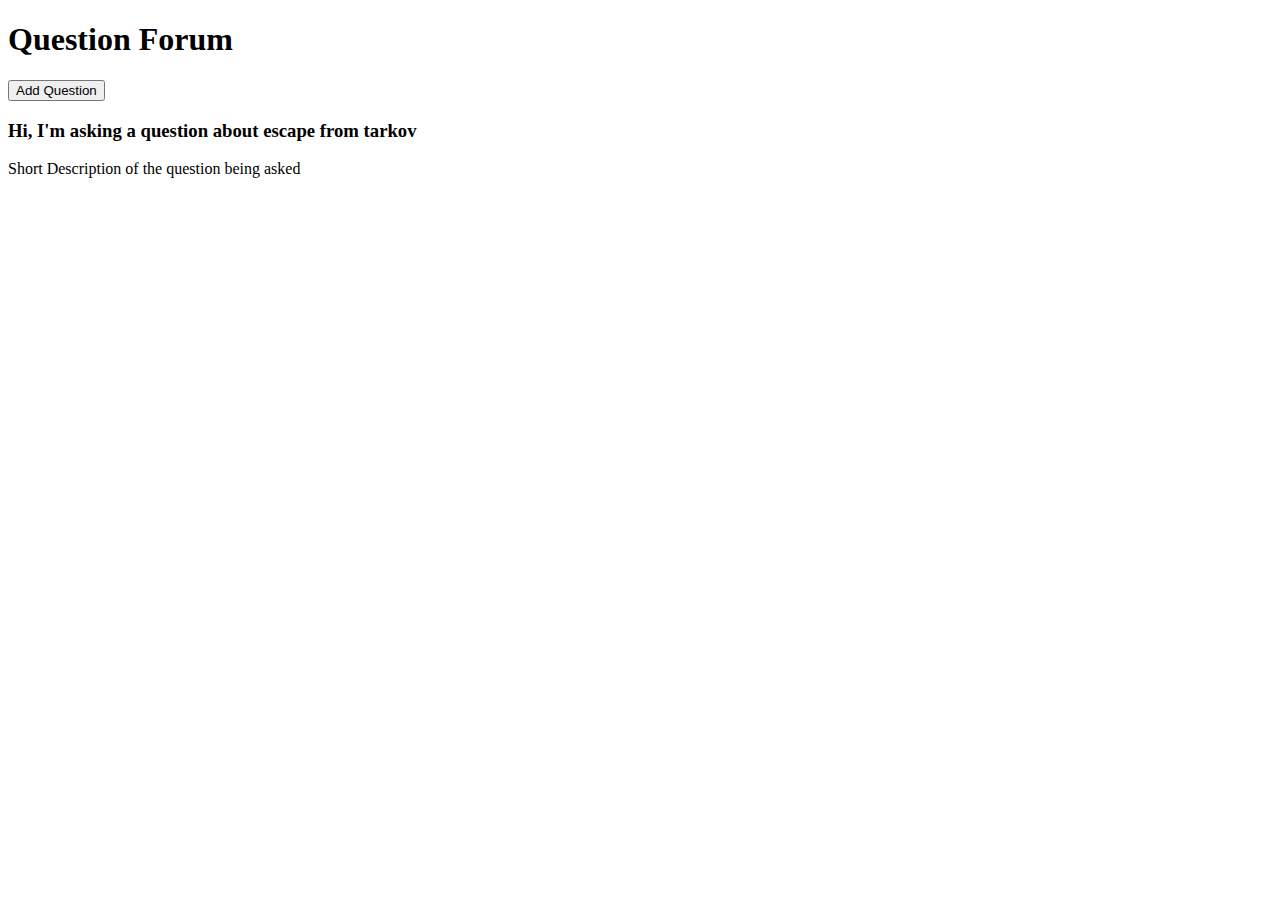
==== index.html @ 555a0542 "add boilerplate for general app look" ====
<!DOCTYPE html>
<html lang="en">
<head>
  <meta charset="UTF-8">
  <meta http-equiv="X-UA-Compatible" content="IE=edge">
  <meta name="viewport" content="width=device-width, initial-scale=1.0">
  <link rel="preconnect" href="https://fonts.googleapis.com">
  <link rel="preconnect" href="https://fonts.gstatic.com" crossorigin>
  <link href="https://fonts.googleapis.com/css2?family=Raleway&display=swap" rel="stylesheet"> 
  <link rel="stylesheet" href="style.css">
  <title>Question Forum</title>
</head>
<body>
  <div class="container">
    <header>
      <h1>Question Forum</h1>
      <button class="btn add">Add Question</button>
    </header>

    <main>
      <section class="q_container">
        <div class="question">
          <h3>Hi, I'm asking a question about escape from tarkov</h3>
          <p>Short Description of the question being asked</p>
        </div>
      </section>
    </main>
  </div>
</body>
</html>
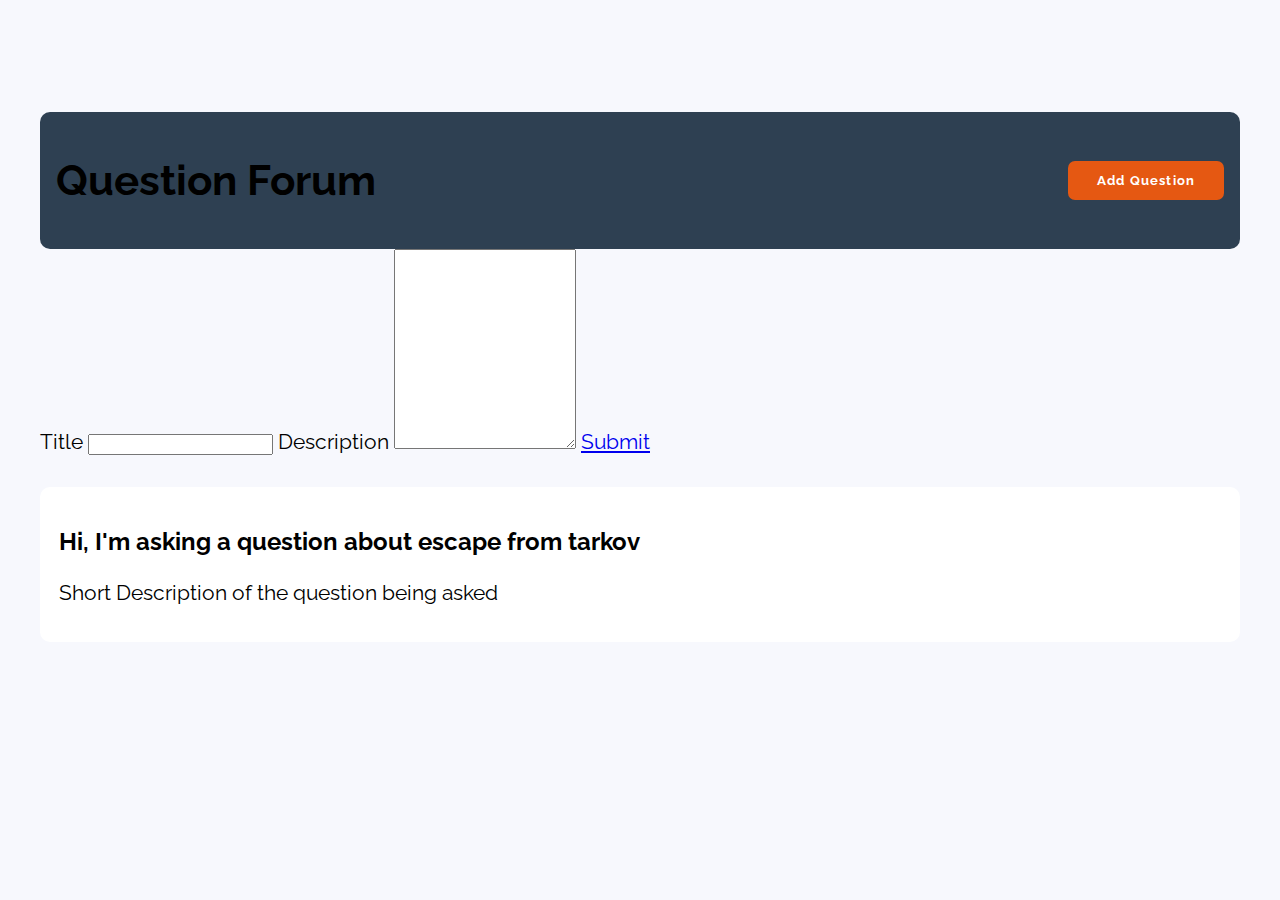
==== commit e89b4749: "add popup for question inputs" ====
--- a/index.html
+++ b/index.html
@@ -14,11 +14,36 @@
   <div class="container">
     <header>
       <h1>Question Forum</h1>
-      <button class="btn add">Add Question</button>
+      <a href="question.html">
+        <button class="btn add__question">Add Question
+
+        </button>
+      </a>
     </header>
+<!-- Popup -->
 
+  <div class="popup">
+    <div class="popup__content">
+      <form class="question__form">
+        <label for="title">Title</label>
+        <input type="text" id="title" name="title" placeholder="">
+  
+        <label for="description">Description</label>
+        <textarea id="description" name="description" placeholder="" style="height:200px"></textarea>
+  
+        <a href="index.html">
+            Submit
+          </button>
+        </a>
+      </form>
+    </div>
+    
+    <script src="index.js"></script>
+  </div> 
+
+<!-- Content section -->
     <main>
-      <section class="q_container">
+      <section class="question__container">
         <div class="question">
           <h3>Hi, I'm asking a question about escape from tarkov</h3>
           <p>Short Description of the question being asked</p>
@@ -26,5 +51,6 @@
       </section>
     </main>
   </div>
+  <script src="./index.js"></script>
 </body>
 </html>--- a/style.css
+++ b/style.css
@@ -0,0 +1,64 @@
+:root {
+  --light-gray:#f7f8fd;
+  --charcoal: #2e4052;
+  --persimmon: #e55812;
+  --sans: 'Raleway', sans-serif;
+}
+
+html {
+  box-sizing: border-box;
+}
+
+*,
+*::before,
+*::after {
+  box-sizing: inherit;
+} 
+.btn {
+  border: none;
+  padding: 0.7rem 1.8rem;
+  color: white;
+  background-color: var(--persimmon);
+  border-radius: 7px;
+  font-weight: bold;
+  font-family: var(--sans);
+  letter-spacing: 1.2px;
+  text-align: center;
+  text-decoration: none;
+  cursor: pointer;
+}
+
+.add:hover {
+  background-color: #fa6a22;
+}
+
+body {
+  margin: 0;
+  padding: 7rem 0;
+  font-family: var(--sans);
+  font-size: 1.3rem;
+  background-color: var(--light-gray)
+}
+.container {
+  max-width: 1200px;
+  margin: 0 auto;
+}
+main {
+  margin: 2rem 0;
+}
+header {
+  background-color: var(--charcoal);
+  padding: 1rem;
+  border-radius: 10px;
+  display: flex;
+  justify-content: space-between;
+  align-items: center;
+}
+.q_container {
+  
+}
+.question {
+  background-color: white;
+  border-radius: 10px;
+  padding: 1rem 1.2rem;
+}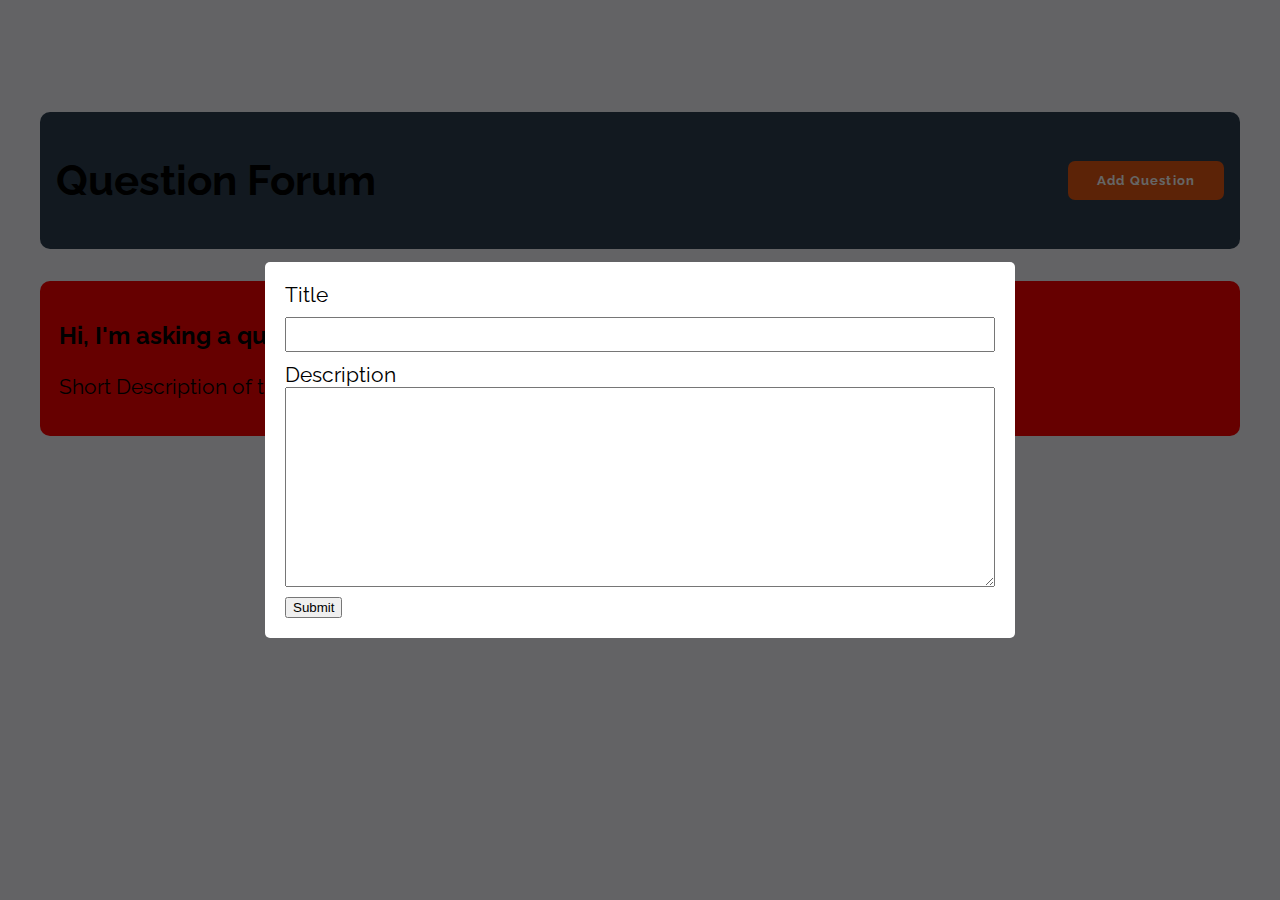
==== commit a89066a0: "fix bug on duplicate script file, minor class changes" ====
--- a/index.html
+++ b/index.html
@@ -14,15 +14,11 @@
   <div class="container">
     <header>
       <h1>Question Forum</h1>
-      <a href="question.html">
-        <button class="btn add__question">Add Question
-
-        </button>
-      </a>
+      <button class="btn add__question">Add Question</button>
     </header>
 <!-- Popup -->
 
-  <div class="popup">
+  <div class="popup pop__hidden">
     <div class="popup__content">
       <form class="question__form">
         <label for="title">Title</label>
@@ -31,14 +27,9 @@
         <label for="description">Description</label>
         <textarea id="description" name="description" placeholder="" style="height:200px"></textarea>
   
-        <a href="index.html">
-            Submit
-          </button>
-        </a>
+        <button type="submit" class="submit__question">Submit</button>
       </form>
     </div>
-    
-    <script src="index.js"></script>
   </div> 
 
 <!-- Content section -->
@@ -51,6 +42,6 @@
       </section>
     </main>
   </div>
-  <script src="./index.js"></script>
+  <script src="index.js"></script>
 </body>
 </html>--- a/style.css
+++ b/style.css
@@ -14,10 +14,13 @@
 *::after {
   box-sizing: inherit;
 } 
+
+a {
+  text-decoration: none; 
+}
 .btn {
   border: none;
   padding: 0.7rem 1.8rem;
-  color: white;
   background-color: var(--persimmon);
   border-radius: 7px;
   font-weight: bold;
@@ -26,9 +29,11 @@
   text-align: center;
   text-decoration: none;
   cursor: pointer;
+  color: white;
 }
 
-.add:hover {
+.add__question:hover, 
+.submit__question:hover {
   background-color: #fa6a22;
 }
 
@@ -54,11 +59,49 @@
   justify-content: space-between;
   align-items: center;
 }
-.q_container {
+.question__container {
   
 }
 .question {
-  background-color: white;
+  background-color: red;
   border-radius: 10px;
   padding: 1rem 1.2rem;
+}
+
+/* Form */
+input[type="text"] {
+  padding: 0.5rem 0.25rem;
+  margin: 10px 0;
+  width: 100%;
+}
+
+label {
+  display: block;
+}
+textarea {
+  width: 100%;
+  resize: vertical;
+}
+
+/* popup */
+
+.popup {
+  width: 100%;
+  height: 100%;
+  background-color: rgba(0, 0, 0, 0.6);
+  position: absolute;
+  top: 0;
+  left: 0;
+  display: flex;
+  justify-content: center;
+  align-items: center;
+}
+
+.popup__content {
+  height: auto;
+  width: 750px;
+  background-color: white;
+  padding: 20px;
+  border-radius: 5px;
+  position: relative;
 }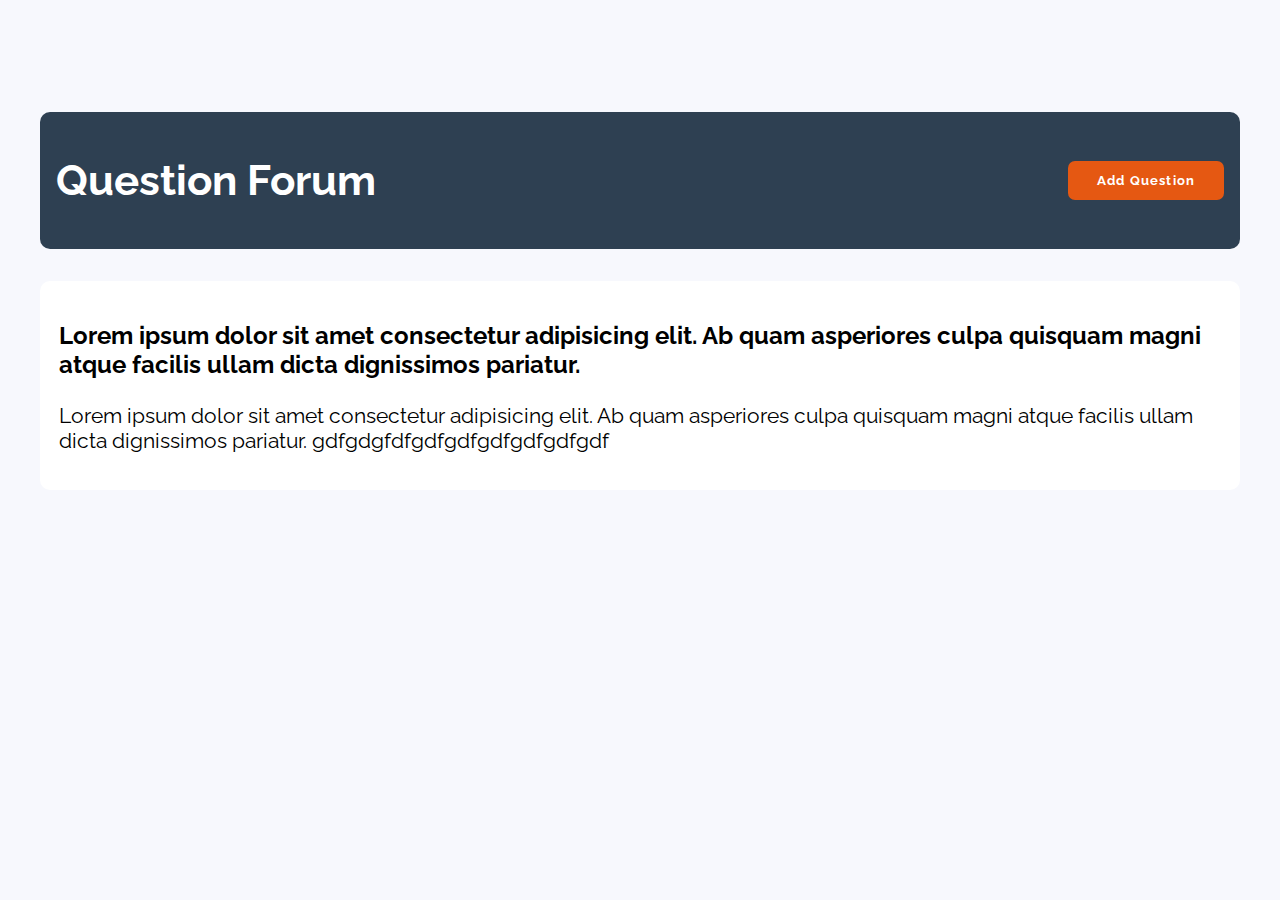
==== commit 0e26b1d4: "remove dummy question field" ====
--- a/index.html
+++ b/index.html
@@ -31,15 +31,9 @@
       </form>
     </div>
   </div> 
-
 <!-- Content section -->
     <main>
-      <section class="question__container">
-        <div class="question">
-          <h3>Hi, I'm asking a question about escape from tarkov</h3>
-          <p>Short Description of the question being asked</p>
-        </div>
-      </section>
+      <section class="question__container"></section>
     </main>
   </div>
   <script src="index.js"></script>
--- a/style.css
+++ b/style.css
@@ -59,15 +59,22 @@
   justify-content: space-between;
   align-items: center;
 }
+
+header h1 {
+  color: white;
+}
 .question__container {
   
 }
 .question {
-  background-color: red;
   border-radius: 10px;
   padding: 1rem 1.2rem;
+  margin: 1rem 0;
+  background-color: white;
 }
-
+.question p {
+  
+}
 /* Form */
 input[type="text"] {
   padding: 0.5rem 0.25rem;
@@ -84,7 +91,12 @@
 }
 
 /* popup */
-
+.pop__hidden {
+  display: none;
+}
+.pop__show {
+  display: flex;
+}
 .popup {
   width: 100%;
   height: 100%;
@@ -92,7 +104,6 @@
   position: absolute;
   top: 0;
   left: 0;
-  display: flex;
   justify-content: center;
   align-items: center;
 }
